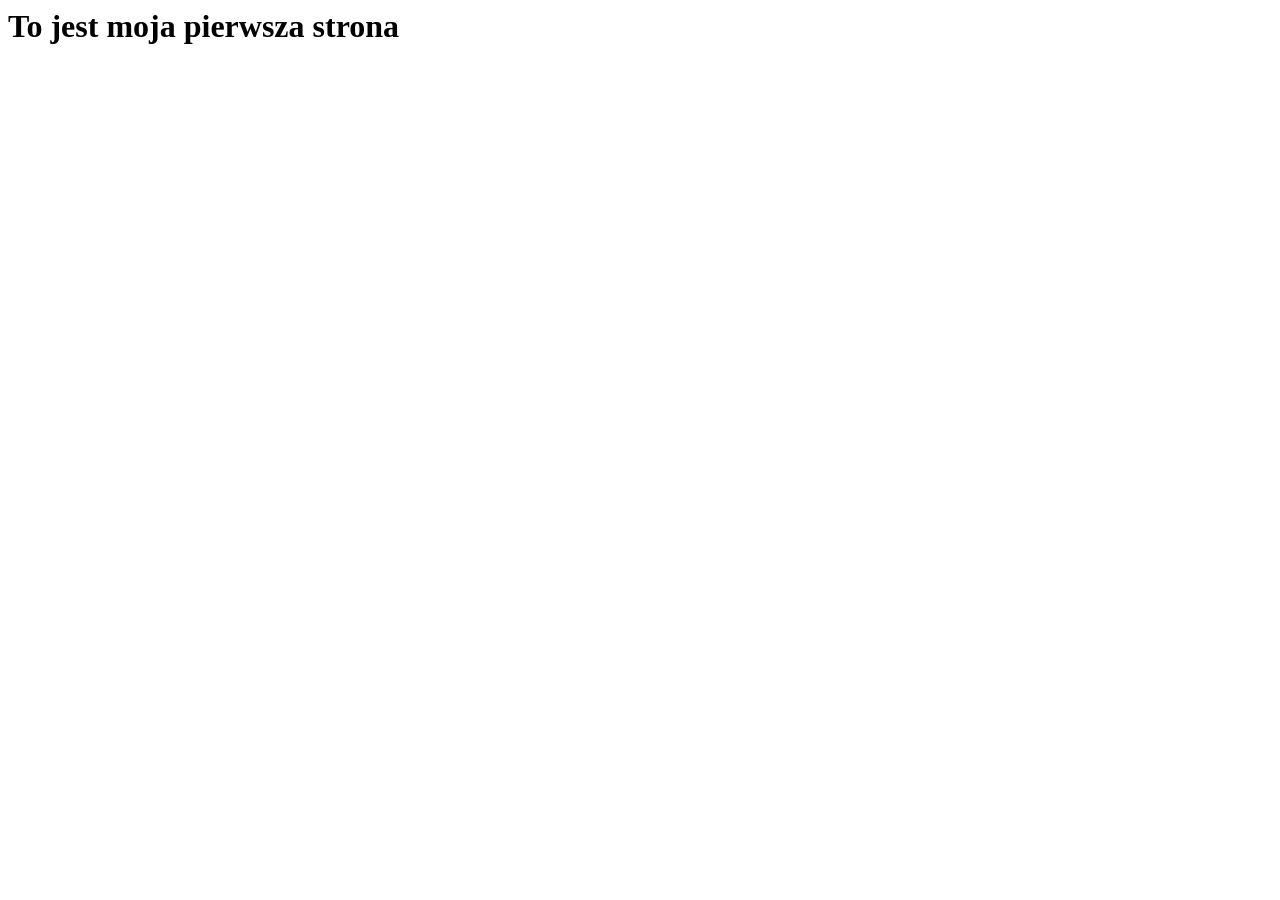
==== ssc/index.html @ 8e08c42a "pierwsza strona" ====
<html>
<head>
    <title>Moja Strona</title>
    <link rel="stylesheet" type="text/css" href="plik.css">                     
</head>
<body>
    <h1>To jest moja pierwsza strona</h1>
</body>         
</html>
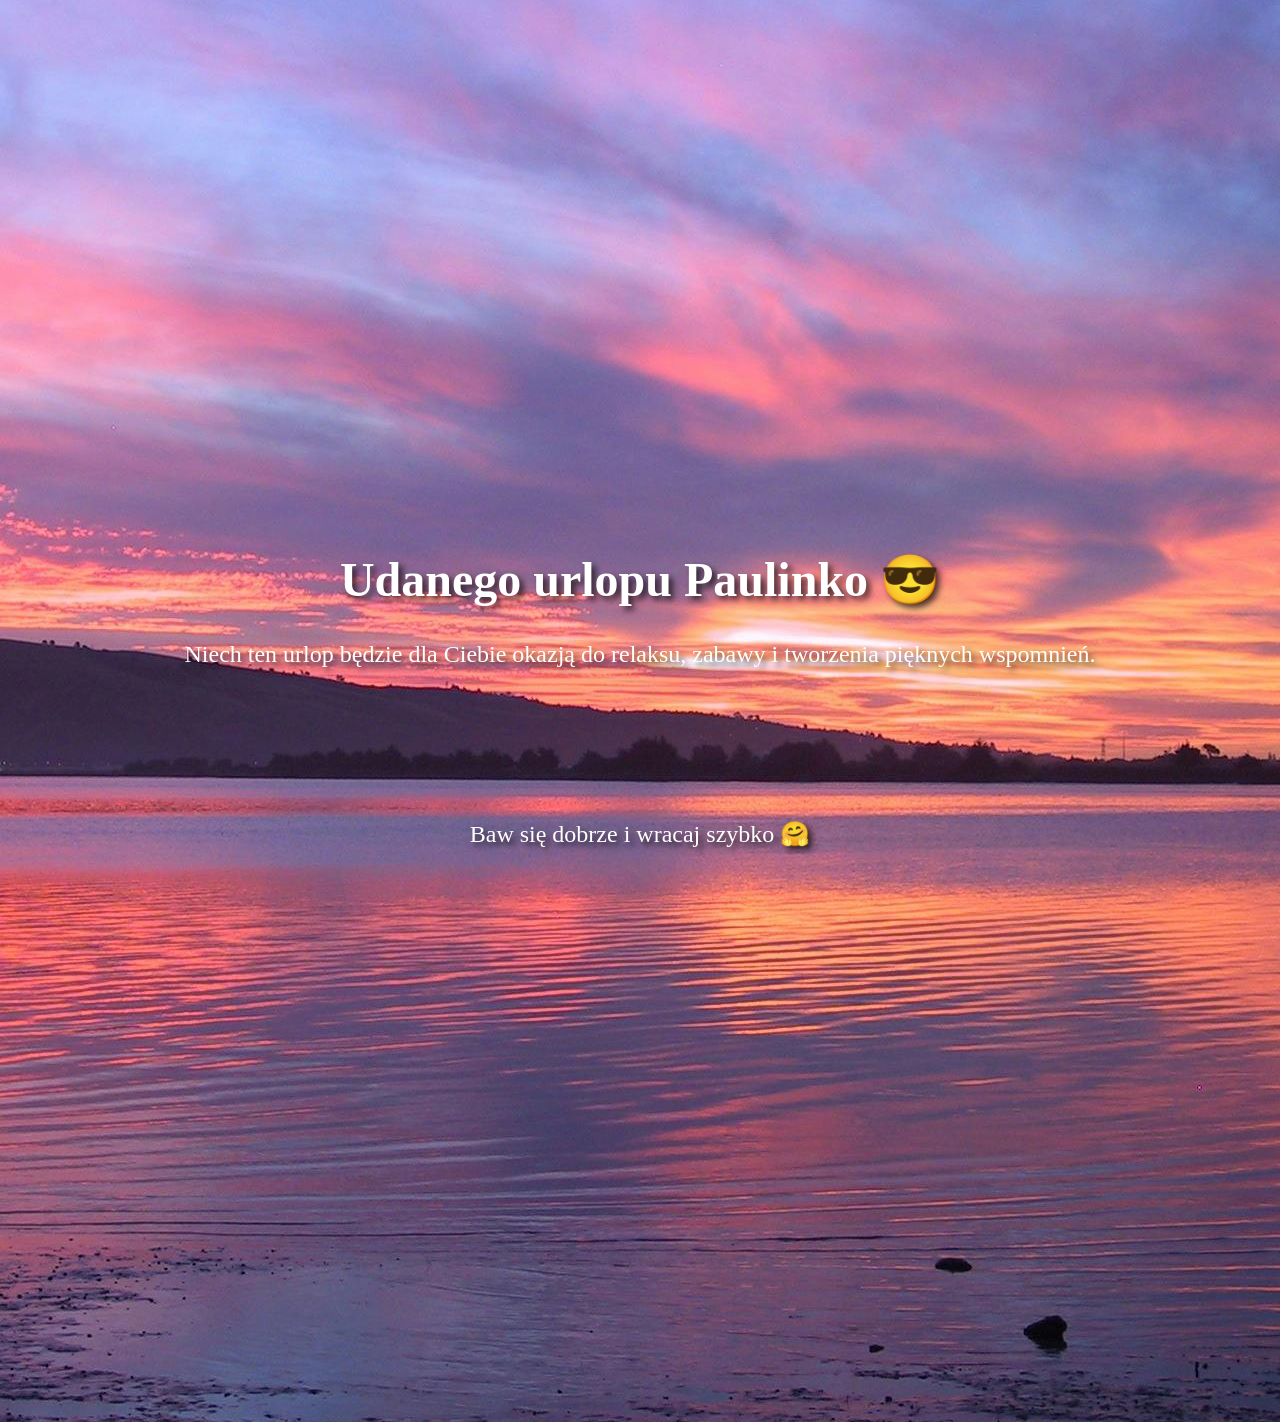
==== commit 72513136: "kod do strony internetowej" ====
--- a/ssc/index.html
+++ b/ssc/index.html
@@ -1,9 +1,30 @@
 <html>
-<head>
-    <title>Moja Strona</title>
-    <link rel="stylesheet" type="text/css" href="plik.css">                     
+<head ><meta charset="UTF-8">
+    <title>Udanego urlopu</title>
 </head>
-<body>
-    <h1>To jest moja pierwsza strona</h1>
-</body>         
+<h1>Paulinko</h1>
+<body style="background-color: rgb(204, 248, 213);">
+    <p><b>Życzę</b> Ci udanego urlopu! Odpoczywaj,</br>
+    zwiedzaj nowe miejsca, poznawaj ciekawych ludzi i ciesz się każdą chwilą wolnego czasu.
+    <p>Niech ten urlop będzie dla Ciebie okazją do relaksu, zabawy i tworzenia pięknych wspomnień.</br>
+    relaksuj się i ciesz się każdą chwilą swojego urlopu.</b>
+    <p> Niech ten czas będzie pełen radości,
+    przygód i niezapomnianych wspomnień. 
+    Baw się dobrze i wracaj z nową energią!
+    </p>
+<div style="display: flex; justify-content: center; align-items: center; height: 100vh;">
+    
+<img src="pexels-pixabay-57705.jpg" alt="Zdjęcie zachodu słońca">
+    
+    <h2 style="position: absolute; color: 
+        white; font-size: 48px; text-shadow: 4px 4px 6px rgba(0, 0, 0, 0.7); 
+        top: 60%; left: 50%; transform: translate(-50%, -50%);">Udanego urlopu Paulinko &#128526;</h2>
+
+    <p style="position: absolute; color:
+        white; font-size: 24px; text-shadow: 4px 4px 6px rgba(0, 0, 0, 0.7);">Niech ten urlop będzie dla Ciebie okazją do relaksu, zabawy i tworzenia pięknych wspomnień.</h1>
+            
+    <p style="position: absolute; color:
+        white; font-size: 24px; text-shadow: 4px 4px 6px rgba(0, 0, 0, 0.7); top: 90%; left: 50%; transform: translate(-50%, -50%);">Baw się dobrze i wracaj szybko &#129303</h1>
+</div>
+</body>
 </html>
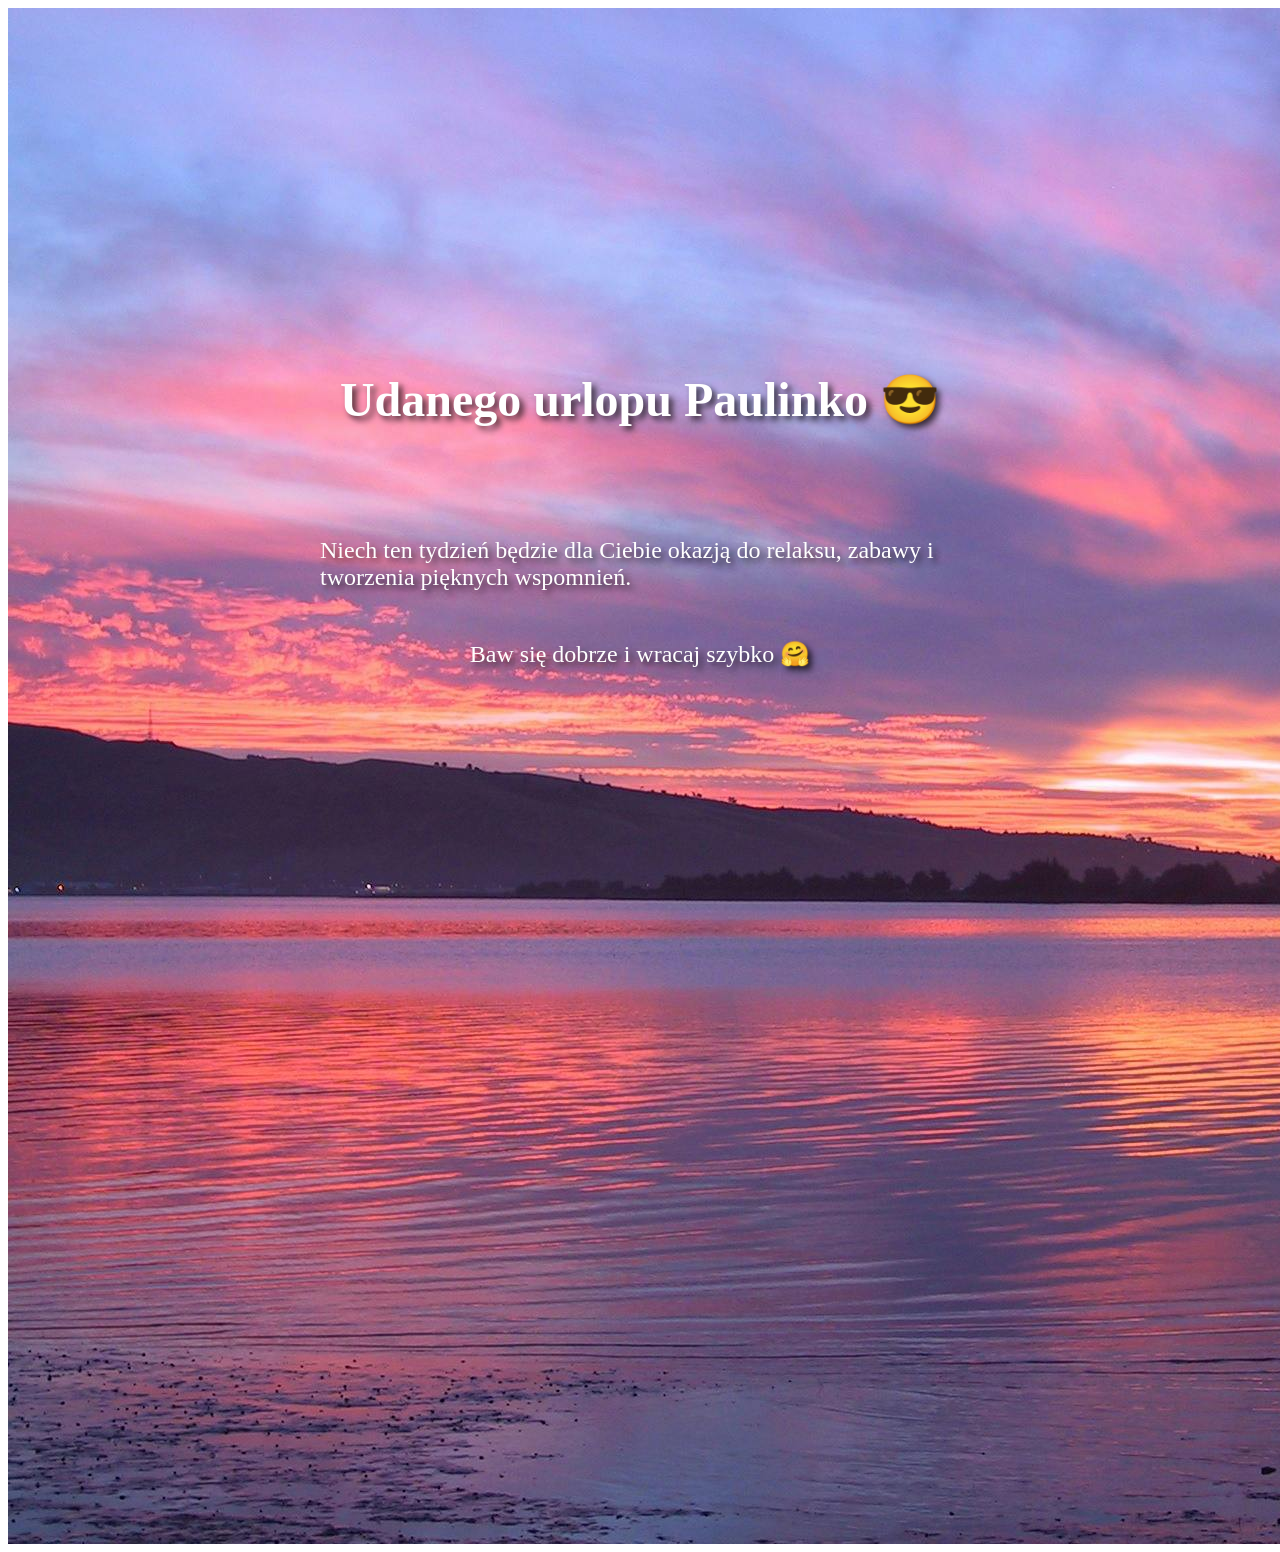
==== commit 7406b6ee: "poprawa kodu" ====
--- a/ssc/index.html
+++ b/ssc/index.html
@@ -1,30 +1,19 @@
 <html>
 <head ><meta charset="UTF-8">
-    <title>Udanego urlopu</title>
+    <title>Udanego odpoczynku</title>
 </head>
-<h1>Paulinko</h1>
-<body style="background-color: rgb(204, 248, 213);">
-    <p><b>Życzę</b> Ci udanego urlopu! Odpoczywaj,</br>
-    zwiedzaj nowe miejsca, poznawaj ciekawych ludzi i ciesz się każdą chwilą wolnego czasu.
-    <p>Niech ten urlop będzie dla Ciebie okazją do relaksu, zabawy i tworzenia pięknych wspomnień.</br>
-    relaksuj się i ciesz się każdą chwilą swojego urlopu.</b>
-    <p> Niech ten czas będzie pełen radości,
-    przygód i niezapomnianych wspomnień. 
-    Baw się dobrze i wracaj z nową energią!
-    </p>
-<div style="display: flex; justify-content: center; align-items: center; height: 100vh;">
     
-<img src="pexels-pixabay-57705.jpg" alt="Zdjęcie zachodu słońca">
+<img src="pexels-pixabay-57705.jpg" alt="Jezioro">
     
     <h2 style="position: absolute; color: 
         white; font-size: 48px; text-shadow: 4px 4px 6px rgba(0, 0, 0, 0.7); 
-        top: 60%; left: 50%; transform: translate(-50%, -50%);">Udanego urlopu Paulinko &#128526;</h2>
+        top: 40%; left: 50%; transform: translate(-50%, -50%);">Udanego urlopu Paulinko &#128526;</h2>
 
     <p style="position: absolute; color:
-        white; font-size: 24px; text-shadow: 4px 4px 6px rgba(0, 0, 0, 0.7);">Niech ten urlop będzie dla Ciebie okazją do relaksu, zabawy i tworzenia pięknych wspomnień.</h1>
+        white; font-size: 24px; text-shadow: 4px 4px 6px rgba(0, 0, 0, 0.7);
+        top: 60%; left: 50%; transform: translate(-50%, -50%);">Niech ten tydzień będzie dla Ciebie okazją do relaksu, zabawy i tworzenia pięknych wspomnień.</p>
             
     <p style="position: absolute; color:
-        white; font-size: 24px; text-shadow: 4px 4px 6px rgba(0, 0, 0, 0.7); top: 90%; left: 50%; transform: translate(-50%, -50%);">Baw się dobrze i wracaj szybko &#129303</h1>
-</div>
-</body>
+        white; font-size: 24px; text-shadow: 4px 4px 6px rgba(0, 0, 0, 0.7); top: 70%; left: 50%; transform: translate(-50%, -50%);">Baw się dobrze i wracaj szybko &#129303</p>
+
 </html>
